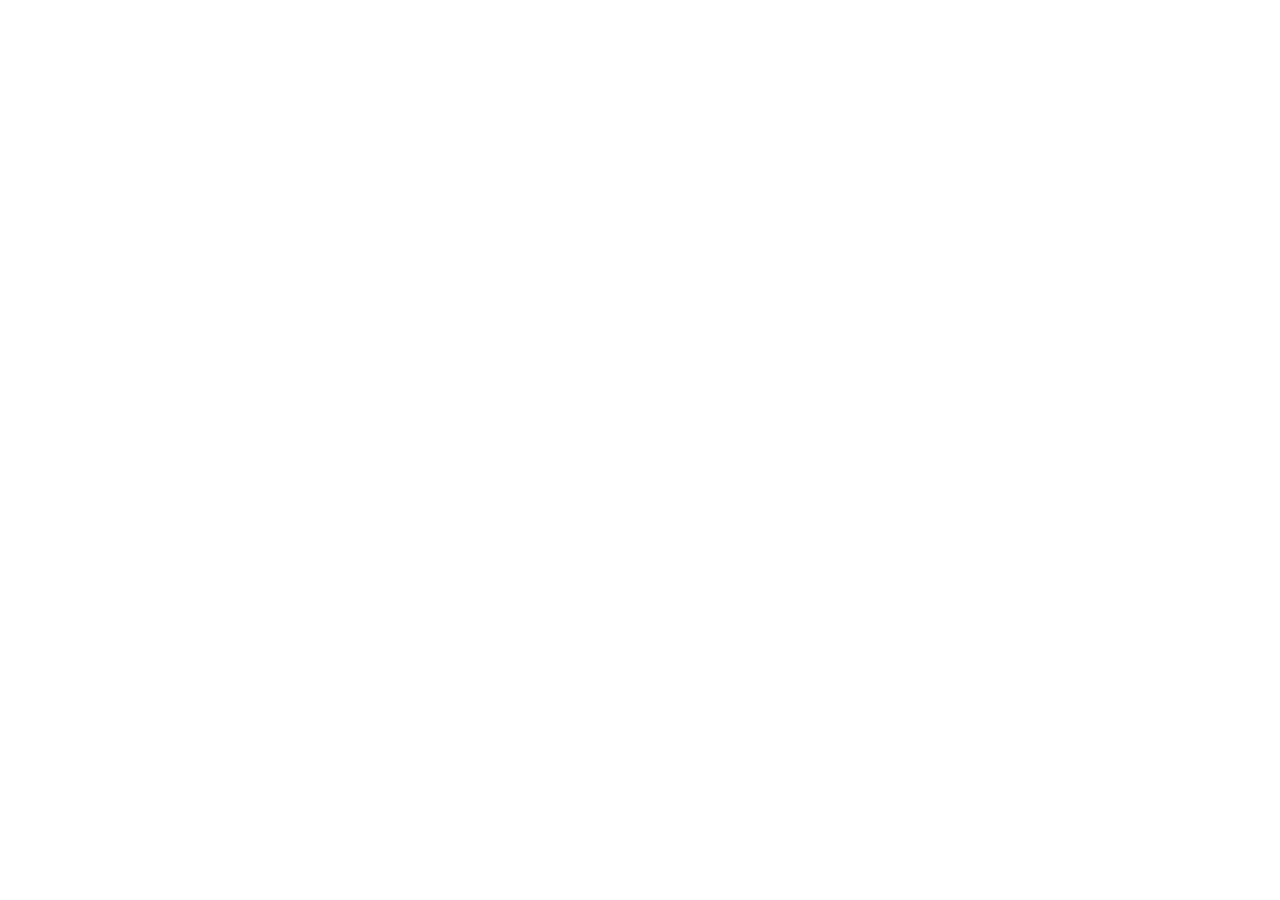
==== jobprofit/index.html @ 2377e305 "Initial public JobProfit release" ====
<!doctype html>
<html lang="en">
  <head>
    <meta charset="UTF-8" />
    <link rel="icon" type="image/svg+xml" href="/icon.svg" />
    <meta name="viewport" content="width=device-width, initial-scale=1.0, viewport-fit=cover" />
    <meta name="theme-color" content="#020617" />
    <meta name="description" content="Calculate the true profitability of a job before you accept it." />
    <link rel="manifest" href="/manifest.webmanifest" />
    <link rel="apple-touch-icon" href="/icon.svg" />
    <meta name="apple-mobile-web-app-capable" content="yes" />
    <meta name="apple-mobile-web-app-status-bar-style" content="black-translucent" />
    <meta name="apple-mobile-web-app-title" content="JobProfit" />
    <title>JobProfit â€” Is this job worth it?</title>
<meta name="twitter:card" content="summary_large_image" />
  <script type="module" crossorigin src="/assets/index-C5XZMOGU.js"></script>
  <link rel="stylesheet" crossorigin href="/assets/index-0kaisnE3.css">
</head>
  <body>
    <div id="root"></div>
  </body>
</html>
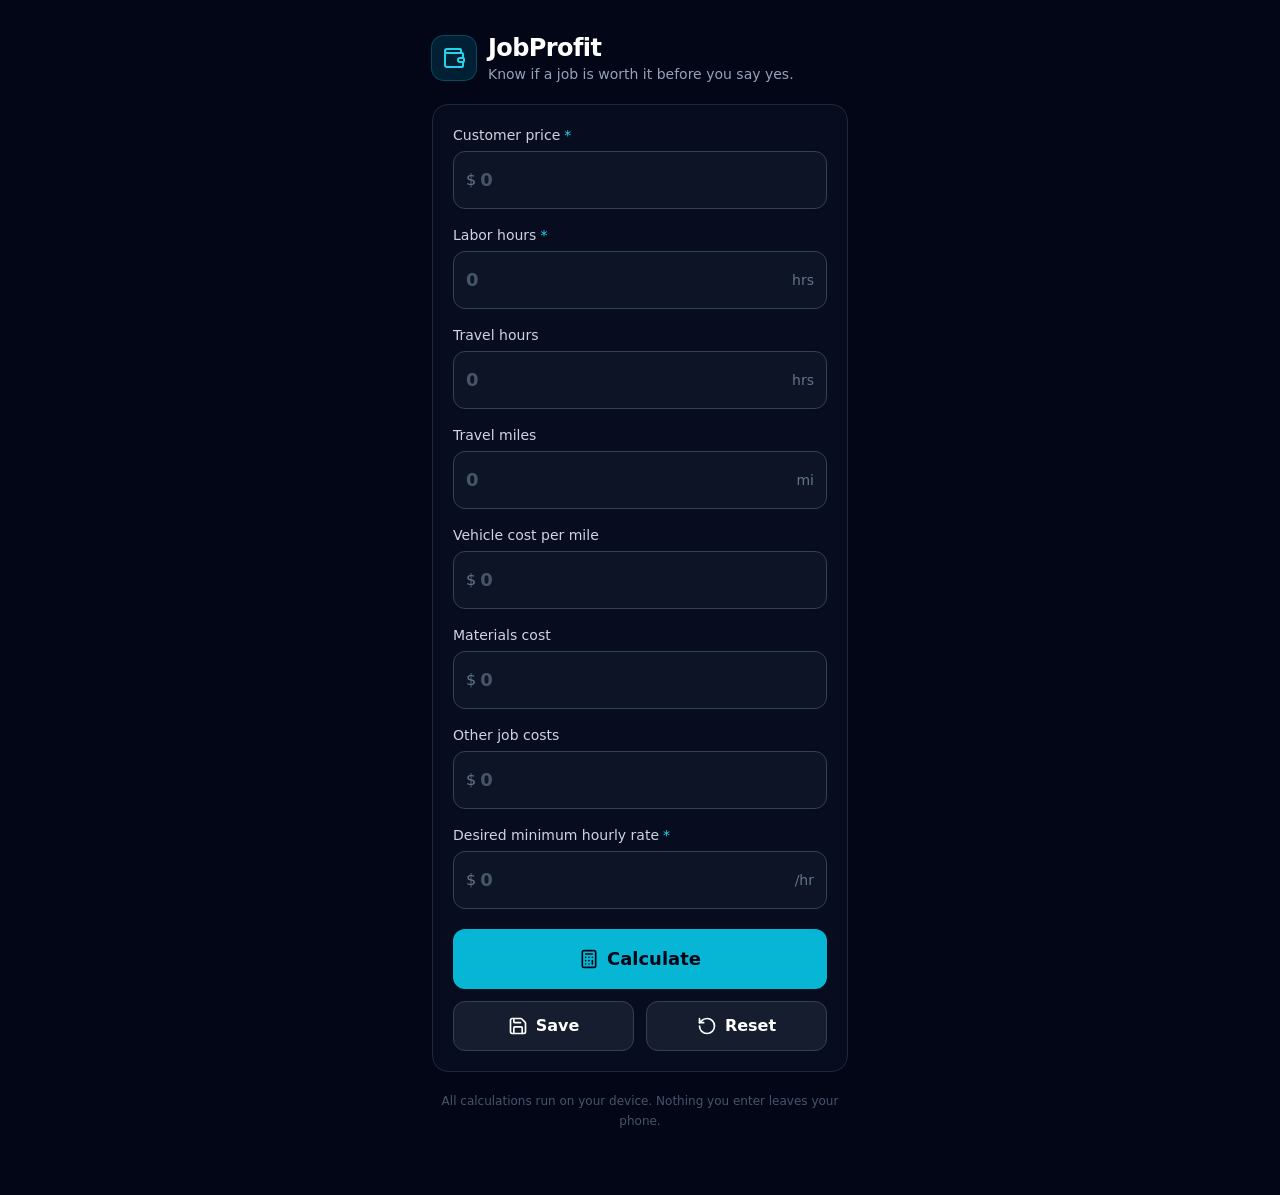
==== commit fea0745c: "Fix JobProfit production asset paths" ====
--- a/jobprofit/index.html
+++ b/jobprofit/index.html
@@ -2,19 +2,19 @@
 <html lang="en">
   <head>
     <meta charset="UTF-8" />
-    <link rel="icon" type="image/svg+xml" href="/icon.svg" />
+    <link rel="icon" type="image/svg+xml" href="./icon.svg" />
     <meta name="viewport" content="width=device-width, initial-scale=1.0, viewport-fit=cover" />
     <meta name="theme-color" content="#020617" />
     <meta name="description" content="Calculate the true profitability of a job before you accept it." />
-    <link rel="manifest" href="/manifest.webmanifest" />
-    <link rel="apple-touch-icon" href="/icon.svg" />
+    <link rel="manifest" href="./manifest.webmanifest" />
+    <link rel="apple-touch-icon" href="./icon.svg" />
     <meta name="apple-mobile-web-app-capable" content="yes" />
     <meta name="apple-mobile-web-app-status-bar-style" content="black-translucent" />
     <meta name="apple-mobile-web-app-title" content="JobProfit" />
     <title>JobProfit â€” Is this job worth it?</title>
 <meta name="twitter:card" content="summary_large_image" />
-  <script type="module" crossorigin src="/assets/index-C5XZMOGU.js"></script>
-  <link rel="stylesheet" crossorigin href="/assets/index-0kaisnE3.css">
+  <script type="module" crossorigin src="./assets/index-C5XZMOGU.js"></script>
+  <link rel="stylesheet" crossorigin href="./assets/index-0kaisnE3.css">
 </head>
   <body>
     <div id="root"></div>
--- a/jobprofit/assets/index-0kaisnE3.css
+++ b/jobprofit/assets/index-0kaisnE3.css
@@ -0,0 +1 @@
+*,:before,:after{--tw-border-spacing-x: 0;--tw-border-spacing-y: 0;--tw-translate-x: 0;--tw-translate-y: 0;--tw-rotate: 0;--tw-skew-x: 0;--tw-skew-y: 0;--tw-scale-x: 1;--tw-scale-y: 1;--tw-pan-x: ;--tw-pan-y: ;--tw-pinch-zoom: ;--tw-scroll-snap-strictness: proximity;--tw-gradient-from-position: ;--tw-gradient-via-position: ;--tw-gradient-to-position: ;--tw-ordinal: ;--tw-slashed-zero: ;--tw-numeric-figure: ;--tw-numeric-spacing: ;--tw-numeric-fraction: ;--tw-ring-inset: ;--tw-ring-offset-width: 0px;--tw-ring-offset-color: #fff;--tw-ring-color: rgb(59 130 246 / .5);--tw-ring-offset-shadow: 0 0 #0000;--tw-ring-shadow: 0 0 #0000;--tw-shadow: 0 0 #0000;--tw-shadow-colored: 0 0 #0000;--tw-blur: ;--tw-brightness: ;--tw-contrast: ;--tw-grayscale: ;--tw-hue-rotate: ;--tw-invert: ;--tw-saturate: ;--tw-sepia: ;--tw-drop-shadow: ;--tw-backdrop-blur: ;--tw-backdrop-brightness: ;--tw-backdrop-contrast: ;--tw-backdrop-grayscale: ;--tw-backdrop-hue-rotate: ;--tw-backdrop-invert: ;--tw-backdrop-opacity: ;--tw-backdrop-saturate: ;--tw-backdrop-sepia: ;--tw-contain-size: ;--tw-contain-layout: ;--tw-contain-paint: ;--tw-contain-style: }::backdrop{--tw-border-spacing-x: 0;--tw-border-spacing-y: 0;--tw-translate-x: 0;--tw-translate-y: 0;--tw-rotate: 0;--tw-skew-x: 0;--tw-skew-y: 0;--tw-scale-x: 1;--tw-scale-y: 1;--tw-pan-x: ;--tw-pan-y: ;--tw-pinch-zoom: ;--tw-scroll-snap-strictness: proximity;--tw-gradient-from-position: ;--tw-gradient-via-position: ;--tw-gradient-to-position: ;--tw-ordinal: ;--tw-slashed-zero: ;--tw-numeric-figure: ;--tw-numeric-spacing: ;--tw-numeric-fraction: ;--tw-ring-inset: ;--tw-ring-offset-width: 0px;--tw-ring-offset-color: #fff;--tw-ring-color: rgb(59 130 246 / .5);--tw-ring-offset-shadow: 0 0 #0000;--tw-ring-shadow: 0 0 #0000;--tw-shadow: 0 0 #0000;--tw-shadow-colored: 0 0 #0000;--tw-blur: ;--tw-brightness: ;--tw-contrast: ;--tw-grayscale: ;--tw-hue-rotate: ;--tw-invert: ;--tw-saturate: ;--tw-sepia: ;--tw-drop-shadow: ;--tw-backdrop-blur: ;--tw-backdrop-brightness: ;--tw-backdrop-contrast: ;--tw-backdrop-grayscale: ;--tw-backdrop-hue-rotate: ;--tw-backdrop-invert: ;--tw-backdrop-opacity: ;--tw-backdrop-saturate: ;--tw-backdrop-sepia: ;--tw-contain-size: ;--tw-contain-layout: ;--tw-contain-paint: ;--tw-contain-style: }*,:before,:after{box-sizing:border-box;border-width:0;border-style:solid;border-color:#e5e7eb}:before,:after{--tw-content: ""}html,:host{line-height:1.5;-webkit-text-size-adjust:100%;-moz-tab-size:4;-o-tab-size:4;tab-size:4;font-family:ui-sans-serif,system-ui,sans-serif,"Apple Color Emoji","Segoe UI Emoji",Segoe UI Symbol,"Noto Color Emoji";font-feature-settings:normal;font-variation-settings:normal;-webkit-tap-highlight-color:transparent}body{margin:0;line-height:inherit}hr{height:0;color:inherit;border-top-width:1px}abbr:where([title]){-webkit-text-decoration:underline dotted;text-decoration:underline dotted}h1,h2,h3,h4,h5,h6{font-size:inherit;font-weight:inherit}a{color:inherit;text-decoration:inherit}b,strong{font-weight:bolder}code,kbd,samp,pre{font-family:ui-monospace,SFMono-Regular,Menlo,Monaco,Consolas,Liberation Mono,Courier New,monospace;font-feature-settings:normal;font-variation-settings:normal;font-size:1em}small{font-size:80%}sub,sup{font-size:75%;line-height:0;position:relative;vertical-align:baseline}sub{bottom:-.25em}sup{top:-.5em}table{text-indent:0;border-color:inherit;border-collapse:collapse}button,input,optgroup,select,textarea{font-family:inherit;font-feature-settings:inherit;font-variation-settings:inherit;font-size:100%;font-weight:inherit;line-height:inherit;letter-spacing:inherit;color:inherit;margin:0;padding:0}button,select{text-transform:none}button,input:where([type=button]),input:where([type=reset]),input:where([type=submit]){-webkit-appearance:button;background-color:transparent;background-image:none}:-moz-focusring{outline:auto}:-moz-ui-invalid{box-shadow:none}progress{vertical-align:baseline}::-webkit-inner-spin-button,::-webkit-outer-spin-button{height:auto}[type=search]{-webkit-appearance:textfield;outline-offset:-2px}::-webkit-search-decoration{-webkit-appearance:none}::-webkit-file-upload-button{-webkit-appearance:button;font:inherit}summary{display:list-item}blockquote,dl,dd,h1,h2,h3,h4,h5,h6,hr,figure,p,pre{margin:0}fieldset{margin:0;padding:0}legend{padding:0}ol,ul,menu{list-style:none;margin:0;padding:0}dialog{padding:0}textarea{resize:vertical}input::-moz-placeholder,textarea::-moz-placeholder{opacity:1;color:#9ca3af}input::placeholder,textarea::placeholder{opacity:1;color:#9ca3af}button,[role=button]{cursor:pointer}:disabled{cursor:default}img,svg,video,canvas,audio,iframe,embed,object{display:block;vertical-align:middle}img,video{max-width:100%;height:auto}[hidden]:where(:not([hidden=until-found])){display:none}.mx-auto{margin-left:auto;margin-right:auto}.ml-1{margin-left:.25rem}.mr-1{margin-right:.25rem}.mt-0\.5{margin-top:.125rem}.mt-1{margin-top:.25rem}.mt-2{margin-top:.5rem}.mt-3{margin-top:.75rem}.mt-4{margin-top:1rem}.block{display:block}.flex{display:flex}.grid{display:grid}.h-11{height:2.75rem}.h-4{height:1rem}.h-5{height:1.25rem}.h-6{height:1.5rem}.h-9{height:2.25rem}.min-h-screen{min-height:100vh}.w-11{width:2.75rem}.w-4{width:1rem}.w-5{width:1.25rem}.w-6{width:1.5rem}.w-9{width:2.25rem}.w-full{width:100%}.min-w-0{min-width:0px}.max-w-md{max-width:28rem}.flex-1{flex:1 1 0%}.shrink-0{flex-shrink:0}.select-none{-webkit-user-select:none;-moz-user-select:none;user-select:none}.grid-cols-2{grid-template-columns:repeat(2,minmax(0,1fr))}.flex-col{flex-direction:column}.items-center{align-items:center}.justify-center{justify-content:center}.gap-1\.5{gap:.375rem}.gap-2{gap:.5rem}.gap-3{gap:.75rem}.gap-4{gap:1rem}.gap-5{gap:1.25rem}.divide-y>:not([hidden])~:not([hidden]){--tw-divide-y-reverse: 0;border-top-width:calc(1px * calc(1 - var(--tw-divide-y-reverse)));border-bottom-width:calc(1px * var(--tw-divide-y-reverse))}.divide-slate-800>:not([hidden])~:not([hidden]){--tw-divide-opacity: 1;border-color:rgb(30 41 59 / var(--tw-divide-opacity, 1))}.truncate{overflow:hidden;text-overflow:ellipsis;white-space:nowrap}.rounded-2xl{border-radius:1rem}.rounded-lg{border-radius:.5rem}.rounded-xl{border-radius:.75rem}.border{border-width:1px}.border-amber-500\/50{border-color:#f59e0b80}.border-cyan-500\/40{border-color:#06b6d466}.border-emerald-500\/50{border-color:#10b98180}.border-red-500\/50{border-color:#ef444480}.border-red-500\/70{border-color:#ef4444b3}.border-slate-700{--tw-border-opacity: 1;border-color:rgb(51 65 85 / var(--tw-border-opacity, 1))}.border-slate-800{--tw-border-opacity: 1;border-color:rgb(30 41 59 / var(--tw-border-opacity, 1))}.bg-amber-500\/15{background-color:#f59e0b26}.bg-cyan-500{--tw-bg-opacity: 1;background-color:rgb(6 182 212 / var(--tw-bg-opacity, 1))}.bg-cyan-500\/10{background-color:#06b6d41a}.bg-cyan-500\/15{background-color:#06b6d426}.bg-emerald-500\/15{background-color:#10b98126}.bg-red-500\/15{background-color:#ef444426}.bg-slate-800{--tw-bg-opacity: 1;background-color:rgb(30 41 59 / var(--tw-bg-opacity, 1))}.bg-slate-800\/60{background-color:#1e293b99}.bg-slate-900\/40{background-color:#0f172a66}.bg-slate-900\/60{background-color:#0f172a99}.bg-slate-900\/70{background-color:#0f172ab3}.bg-slate-950{--tw-bg-opacity: 1;background-color:rgb(2 6 23 / var(--tw-bg-opacity, 1))}.bg-transparent{background-color:transparent}.p-2{padding:.5rem}.p-4{padding:1rem}.p-5{padding:1.25rem}.px-2{padding-left:.5rem;padding-right:.5rem}.px-3{padding-left:.75rem;padding-right:.75rem}.px-4{padding-left:1rem;padding-right:1rem}.py-1\.5{padding-top:.375rem;padding-bottom:.375rem}.py-2{padding-top:.5rem;padding-bottom:.5rem}.py-3{padding-top:.75rem;padding-bottom:.75rem}.py-3\.5{padding-top:.875rem;padding-bottom:.875rem}.py-4{padding-top:1rem;padding-bottom:1rem}.pb-16{padding-bottom:4rem}.pt-8{padding-top:2rem}.text-left{text-align:left}.text-center{text-align:center}.text-2xl{font-size:1.5rem;line-height:2rem}.text-4xl{font-size:2.25rem;line-height:2.5rem}.text-lg{font-size:1.125rem;line-height:1.75rem}.text-sm{font-size:.875rem;line-height:1.25rem}.text-xl{font-size:1.25rem;line-height:1.75rem}.text-xs{font-size:.75rem;line-height:1rem}.font-bold{font-weight:700}.font-extrabold{font-weight:800}.font-medium{font-weight:500}.font-semibold{font-weight:600}.uppercase{text-transform:uppercase}.leading-relaxed{line-height:1.625}.tracking-tight{letter-spacing:-.025em}.tracking-wide{letter-spacing:.025em}.text-amber-300{--tw-text-opacity: 1;color:rgb(252 211 77 / var(--tw-text-opacity, 1))}.text-cyan-100\/80{color:#cffafecc}.text-cyan-300{--tw-text-opacity: 1;color:rgb(103 232 249 / var(--tw-text-opacity, 1))}.text-cyan-300\/80{color:#67e8f9cc}.text-cyan-400{--tw-text-opacity: 1;color:rgb(34 211 238 / var(--tw-text-opacity, 1))}.text-emerald-300{--tw-text-opacity: 1;color:rgb(110 231 183 / var(--tw-text-opacity, 1))}.text-emerald-400{--tw-text-opacity: 1;color:rgb(52 211 153 / var(--tw-text-opacity, 1))}.text-red-300{--tw-text-opacity: 1;color:rgb(252 165 165 / var(--tw-text-opacity, 1))}.text-red-400{--tw-text-opacity: 1;color:rgb(248 113 113 / var(--tw-text-opacity, 1))}.text-slate-200{--tw-text-opacity: 1;color:rgb(226 232 240 / var(--tw-text-opacity, 1))}.text-slate-300{--tw-text-opacity: 1;color:rgb(203 213 225 / var(--tw-text-opacity, 1))}.text-slate-400{--tw-text-opacity: 1;color:rgb(148 163 184 / var(--tw-text-opacity, 1))}.text-slate-500{--tw-text-opacity: 1;color:rgb(100 116 139 / var(--tw-text-opacity, 1))}.text-slate-600{--tw-text-opacity: 1;color:rgb(71 85 105 / var(--tw-text-opacity, 1))}.text-slate-950{--tw-text-opacity: 1;color:rgb(2 6 23 / var(--tw-text-opacity, 1))}.text-white{--tw-text-opacity: 1;color:rgb(255 255 255 / var(--tw-text-opacity, 1))}.opacity-90{opacity:.9}.outline-none{outline:2px solid transparent;outline-offset:2px}.ring-1{--tw-ring-offset-shadow: var(--tw-ring-inset) 0 0 0 var(--tw-ring-offset-width) var(--tw-ring-offset-color);--tw-ring-shadow: var(--tw-ring-inset) 0 0 0 calc(1px + var(--tw-ring-offset-width)) var(--tw-ring-color);box-shadow:var(--tw-ring-offset-shadow),var(--tw-ring-shadow),var(--tw-shadow, 0 0 #0000)}.ring-cyan-500\/40{--tw-ring-color: rgb(6 182 212 / .4)}.filter{filter:var(--tw-blur) var(--tw-brightness) var(--tw-contrast) var(--tw-grayscale) var(--tw-hue-rotate) var(--tw-invert) var(--tw-saturate) var(--tw-sepia) var(--tw-drop-shadow)}.transition-colors{transition-property:color,background-color,border-color,text-decoration-color,fill,stroke;transition-timing-function:cubic-bezier(.4,0,.2,1);transition-duration:.15s}.placeholder\:text-slate-600::-moz-placeholder{--tw-text-opacity: 1;color:rgb(71 85 105 / var(--tw-text-opacity, 1))}.placeholder\:text-slate-600::placeholder{--tw-text-opacity: 1;color:rgb(71 85 105 / var(--tw-text-opacity, 1))}.focus-within\:border-cyan-500:focus-within{--tw-border-opacity: 1;border-color:rgb(6 182 212 / var(--tw-border-opacity, 1))}.focus-within\:ring-2:focus-within{--tw-ring-offset-shadow: var(--tw-ring-inset) 0 0 0 var(--tw-ring-offset-width) var(--tw-ring-offset-color);--tw-ring-shadow: var(--tw-ring-inset) 0 0 0 calc(2px + var(--tw-ring-offset-width)) var(--tw-ring-color);box-shadow:var(--tw-ring-offset-shadow),var(--tw-ring-shadow),var(--tw-shadow, 0 0 #0000)}.focus-within\:ring-cyan-500\/20:focus-within{--tw-ring-color: rgb(6 182 212 / .2)}.hover\:bg-cyan-400:hover{--tw-bg-opacity: 1;background-color:rgb(34 211 238 / var(--tw-bg-opacity, 1))}.hover\:bg-red-500\/10:hover{background-color:#ef44441a}.hover\:bg-slate-700:hover{--tw-bg-opacity: 1;background-color:rgb(51 65 85 / var(--tw-bg-opacity, 1))}.hover\:bg-slate-800:hover{--tw-bg-opacity: 1;background-color:rgb(30 41 59 / var(--tw-bg-opacity, 1))}.hover\:text-red-400:hover{--tw-text-opacity: 1;color:rgb(248 113 113 / var(--tw-text-opacity, 1))}.active\:bg-cyan-600:active{--tw-bg-opacity: 1;background-color:rgb(8 145 178 / var(--tw-bg-opacity, 1))}.active\:bg-slate-600:active{--tw-bg-opacity: 1;background-color:rgb(71 85 105 / var(--tw-bg-opacity, 1))}
